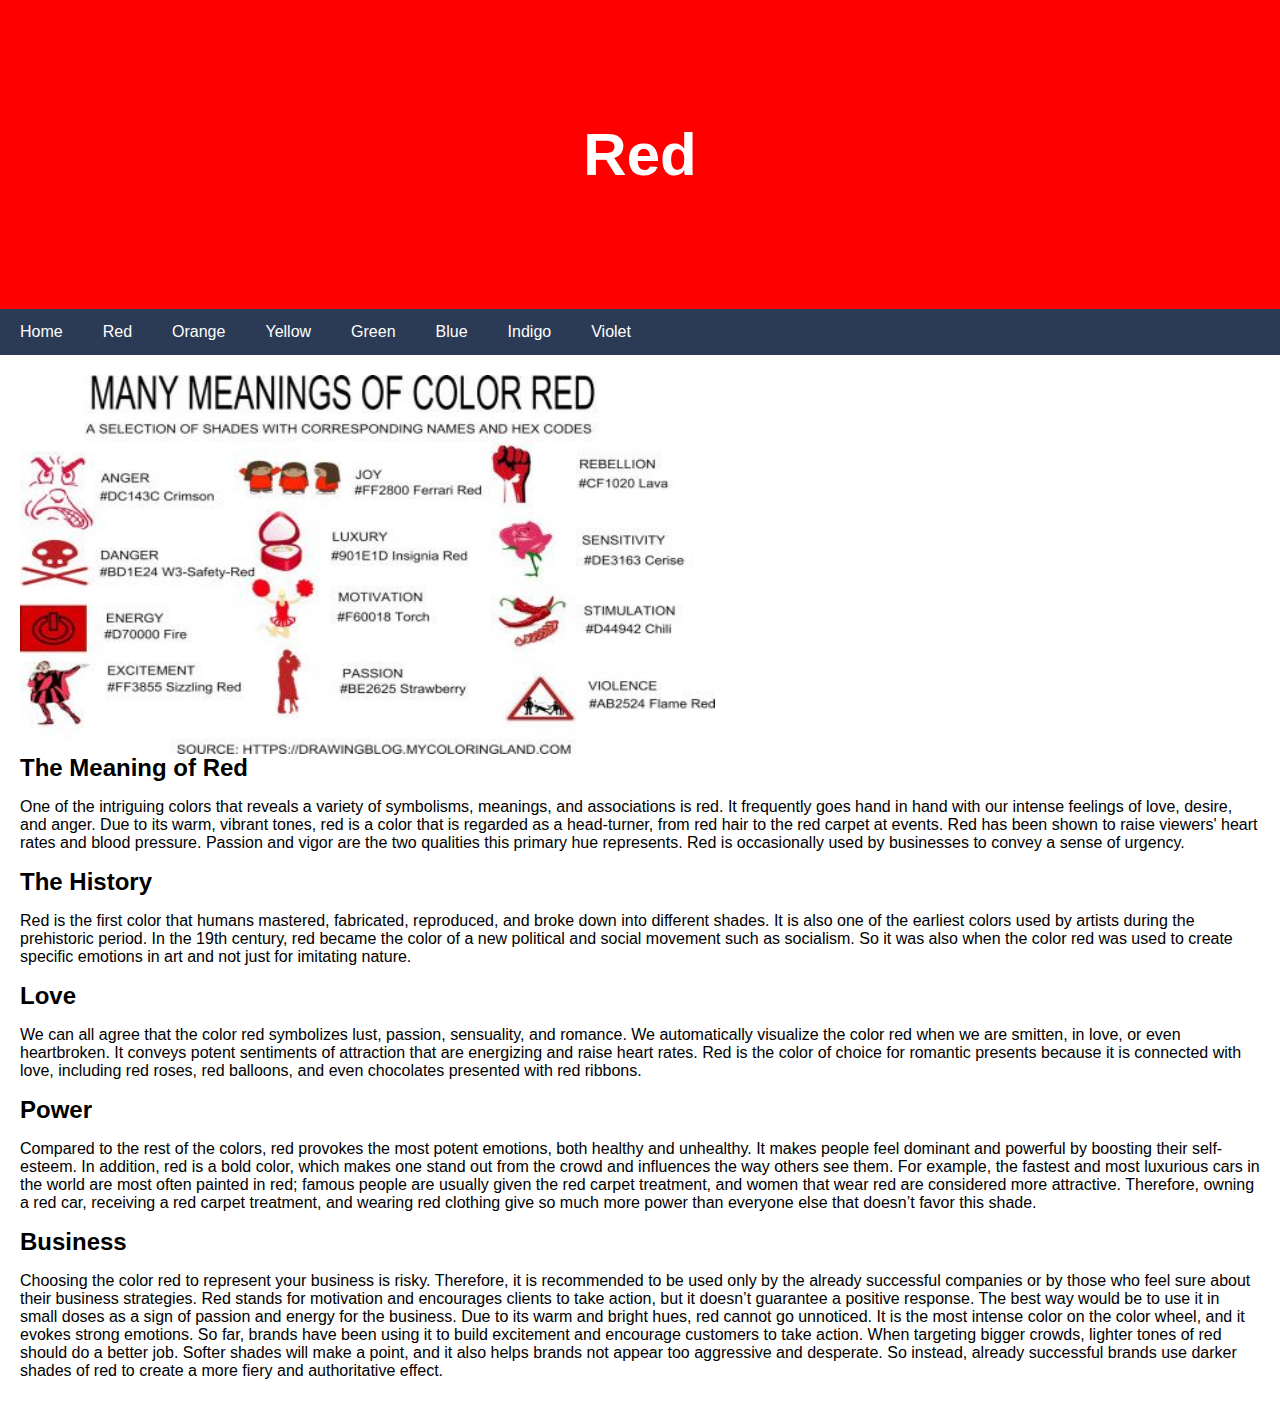
==== red.html @ 810abc1a "Add files via upload" ====
<!DOCTYPE html PUBLIC "-//W3C//DTD XHTML 1.0 Transitional//EN"
	"http://www.w3.org/TR/xhtml1/DTD/xhtml1-transitional.dtd">
<html>
<head>
<title>Meaning of Colors</title>
<meta charset="UTF-8">
<meta name="viewport" content="width=device-width, initial-scale=1">
		
	
<style type="text/css" media="all">@import "css/master.css";</style>
</head>

<body>

<div class="header1">
  <h1>Red</h1>
</div>

<div class="navbar">
  <a href="./index.html">Home</a>
  <a href="./red.html">Red</a>
  <a href="./orange.html">Orange</a>
  <a href="./yellow.html">Yellow</a>
  <a href="./green.html">Green</a>
  <a href="./blue.html">Blue</a>
  <a href="./indigo.html">Indigo</a>
  <a href="./violet.html">Violet</a>
  

</div>

  <div class="main">
	  
	  <img src="images/red.jpg" alt="red"  
		 width="695"
		 height="379"/>
	  
	<h2> The Meaning of Red </h2> 
       <p> One of the intriguing colors that reveals a variety of symbolisms, meanings, and associations is red. It frequently goes hand in hand with our intense feelings of love, desire, and anger. Due to its warm, vibrant tones, red is a color that is regarded as a head-turner, from red hair to the red carpet at events. Red has been shown to raise viewers' heart rates and blood pressure. Passion and vigor are the two qualities this primary hue represents. Red is occasionally used by businesses to convey a sense of urgency. </p>
	
    <h2> The History </h2>
	   <p> Red is the first color that humans mastered, fabricated, reproduced, and broke down into different shades. It is also one of the earliest colors used by artists during the prehistoric period. In the 19th century, red became the color of a new political and social movement such as socialism. So it was also when the color red was used to create specific emotions in art and not just for imitating nature. </p>
	
	<h2> Love </h2>
	   <p>We can all agree that the color red symbolizes lust, passion, sensuality, and romance. We automatically visualize the color red when we are smitten, in love, or even heartbroken. It conveys potent sentiments of attraction that are energizing and raise heart rates. Red is the color of choice for romantic presents because it is connected with love, including red roses, red balloons, and even chocolates presented with red ribbons. </p>
	  
	 <h2> Power </h2>
	    <p> Compared to the rest of the colors, red provokes the most potent emotions, both healthy and unhealthy. It makes people feel dominant and powerful by boosting their self-esteem. In addition, red is a bold color, which makes one stand out from the crowd and influences the way others see them. For example, the fastest and most luxurious cars in the world are most often painted in red; famous people are usually given the red carpet treatment, and women that wear red are considered more attractive. Therefore, owning a red car, receiving a red carpet treatment, and wearing red clothing give so much more power than everyone else that doesn’t favor this shade.</p>
	  
	 <h2> Business </h2>
	    <p> Choosing the color red to represent your business is risky. Therefore, it is recommended to be used only by the already successful companies or by those who feel sure about their business strategies. Red stands for motivation and encourages clients to take action, but it doesn’t guarantee a positive response. The best way would be to use it in small doses as a sign of passion and energy for the business. Due to its warm and bright hues, red cannot go unnoticed. It is the most intense color on the color wheel, and it evokes strong emotions. So far, brands have been using it to build excitement and encourage customers to take action. When targeting bigger crowds, lighter tones of red should do a better job. Softer shades will make a point, and it also helps brands not appear too aggressive and desperate. So instead, already successful brands use darker shades of red to create a more fiery and authoritative effect.  </p>
	  
  </div>


</body>
</html>
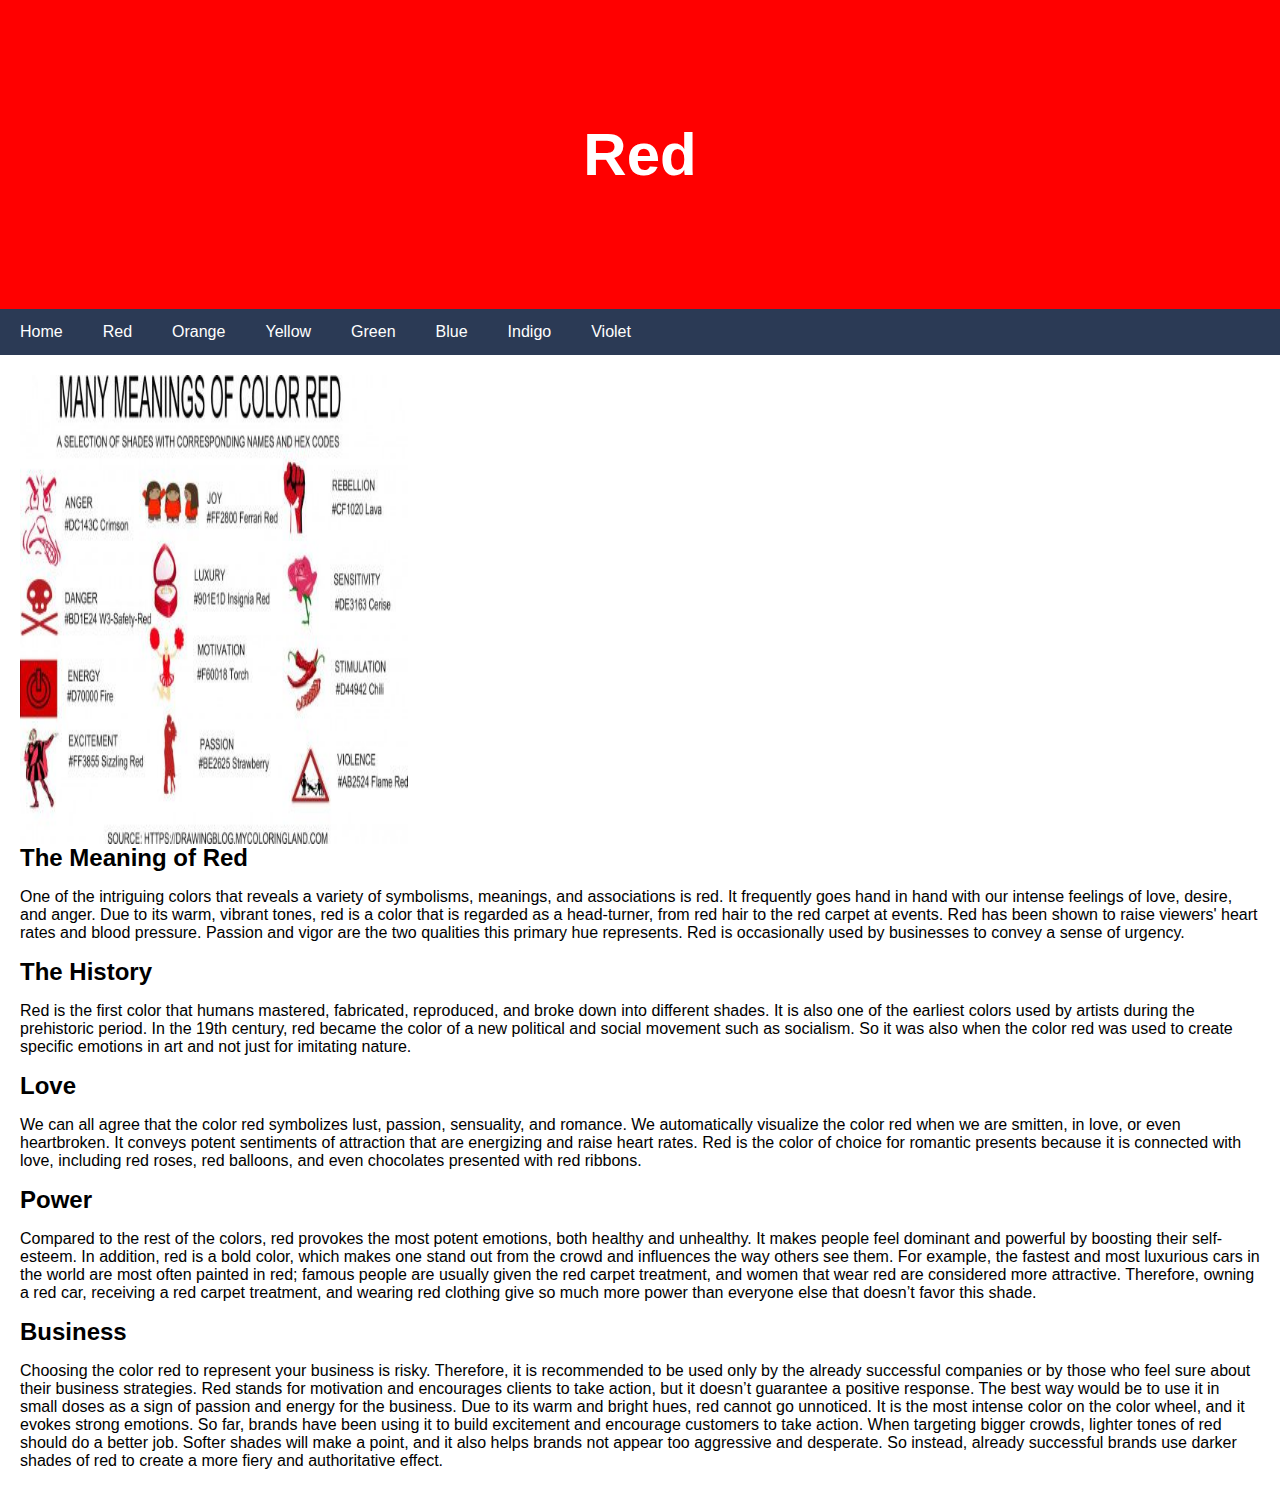
==== commit 83c759c8: "Update red.html" ====
--- a/red.html
+++ b/red.html
@@ -32,8 +32,7 @@
   <div class="main">
 	  
 	  <img src="images/red.jpg" alt="red"  
-		 width="695"
-		 height="379"/>
+		 width="388" height="469"/>
 	  
 	<h2> The Meaning of Red </h2> 
        <p> One of the intriguing colors that reveals a variety of symbolisms, meanings, and associations is red. It frequently goes hand in hand with our intense feelings of love, desire, and anger. Due to its warm, vibrant tones, red is a color that is regarded as a head-turner, from red hair to the red carpet at events. Red has been shown to raise viewers' heart rates and blood pressure. Passion and vigor are the two qualities this primary hue represents. Red is occasionally used by businesses to convey a sense of urgency. </p>
